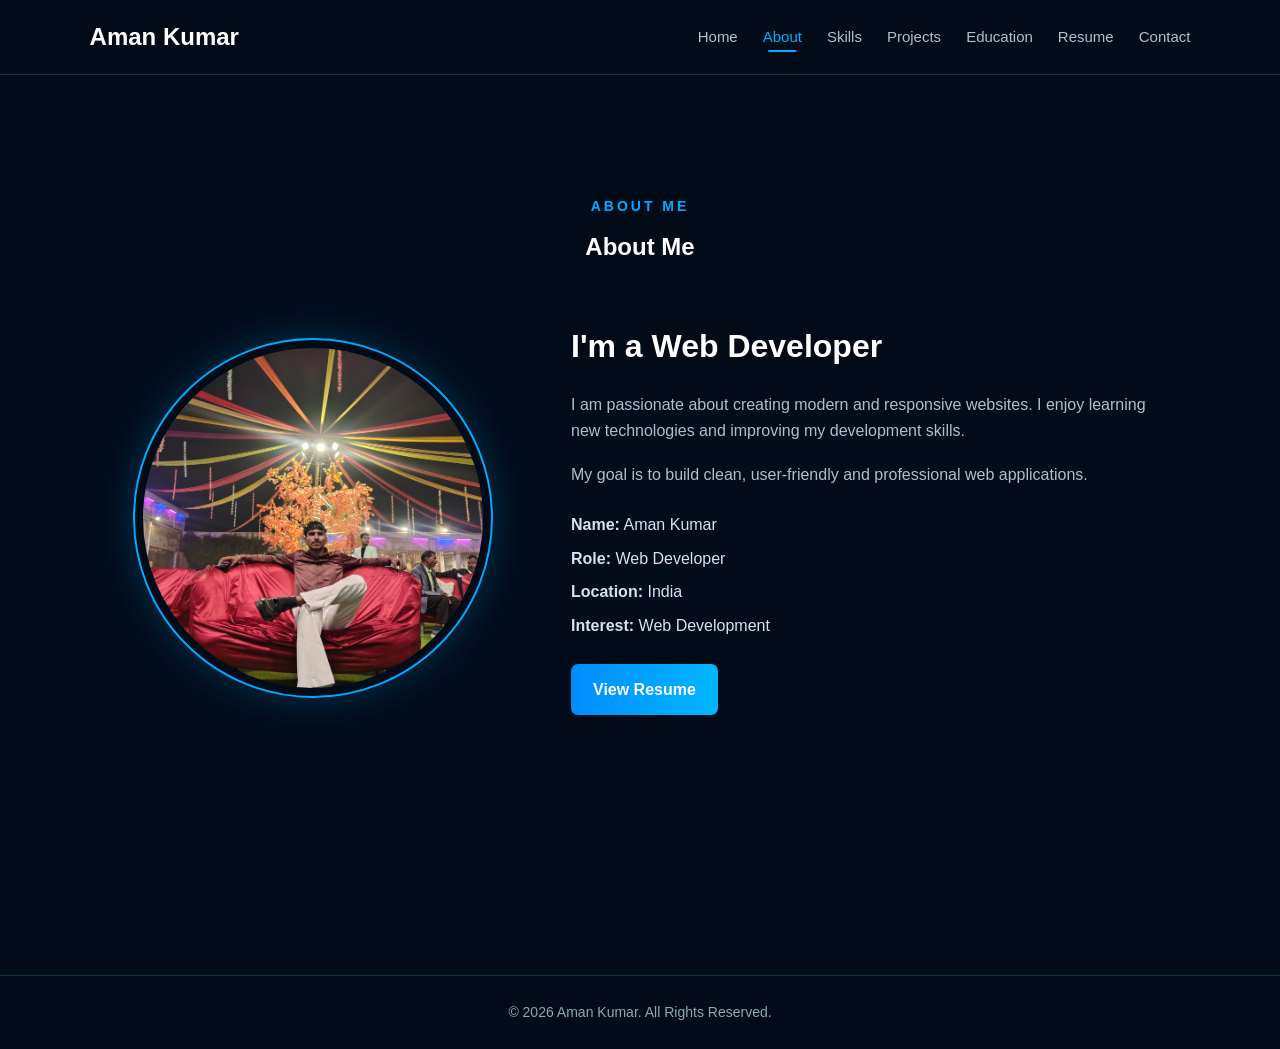
==== about.html @ fec5be61 "1st comment" ====
<!DOCTYPE html>
<html lang="en">
<head>

    <meta charset="UTF-8">

    <meta name="viewport"
          content="width=device-width, initial-scale=1.0">

    <title>About | Aman Kumar</title>

    <link rel="icon"
          type="image/png"
          href="images/favicon.png">

    <link rel="stylesheet"
          href="css/style.css">

</head>

<body>

<header class="navbar">

    <div class="logo">Aman Kumar</div>

    <nav>
        <ul class="nav-links">

            <li><a href="index.html">Home</a></li>
            <li><a href="about.html">About</a></li>
            <li><a href="skills.html">Skills</a></li>
            <li><a href="projects.html">Projects</a></li>
            <li><a href="education.html">Education</a></li>
            <li><a href="resume.html">Resume</a></li>
            <li><a href="contact.html">Contact</a></li>

        </ul>
    </nav>

    <button id="menu-btn">☰</button>

</header>


<section class="about-section">

    <div class="section-heading">

        <p>ABOUT ME</p>

        <h1>About <span>Me</span></h1>

    </div>


    <div class="about-container">

        <div class="about-image">

            <div class="profile-circle">

                <img src="image/profile.jpg"
                     alt="Profile Photo">

            </div>

        </div>


        <div class="about-content">

            <h2>I'm a Web Developer</h2>

            <p>
                I am passionate about creating modern and responsive
                websites. I enjoy learning new technologies and
                improving my development skills.
            </p>

            <p>
                My goal is to build clean, user-friendly and
                professional web applications.
            </p>

            <div class="about-details">

                <p><strong>Name:</strong> Aman Kumar</p>

                <p><strong>Role:</strong> Web Developer</p>

                <p><strong>Location:</strong> India</p>

                <p><strong>Interest:</strong> Web Development</p>

            </div>

            <a href="resume.html"
               class="hero-btn">
                View Resume
            </a>

        </div>

    </div>

</section>


<footer class="footer">

    <p>© 2026 Aman Kumar. All Rights Reserved.</p>

</footer>


<script src="js/script.js"></script>

</body>
</html>
---- css/style.css ----
/* =====================================
   RESET
===================================== */

* {
    margin: 0;
    padding: 0;
    box-sizing: border-box;
}

html {
    scroll-behavior: smooth;
}

body {
    font-family: Arial, Helvetica, sans-serif;
    background: #020b18;
    color: #ffffff;
    line-height: 1.6;
}

a {
    text-decoration: none;
}

img {
    max-width: 100%;
}


/* =====================================
   NAVBAR
===================================== */

.navbar {
    width: 100%;
    min-height: 75px;

    padding: 18px 7%;

    display: flex;
    align-items: center;
    justify-content: space-between;

    background: #020b18;

    border-bottom: 1px solid #12304a;

    position: sticky;
    top: 0;

    z-index: 1000;
}

.logo {
    color: #ffffff;

    font-size: 24px;

    font-weight: 700;
}

.nav-links {
    list-style: none;

    display: flex;

    align-items: center;

    gap: 25px;
}

.nav-links a {
    color: #aebed0;

    font-size: 15px;

    position: relative;

    transition: 0.3s;
}

.nav-links a:hover,
.nav-links a.active {
    color: #00aaff;
}

.nav-links a::after {
    content: "";

    position: absolute;

    left: 50%;
    bottom: -7px;

    width: 0;
    height: 2px;

    background: #00aaff;

    transform: translateX(-50%);

    transition: 0.3s;
}

.nav-links a:hover::after,
.nav-links a.active::after {
    width: 70%;
}

#menu-btn {
    display: none;

    border: none;

    background: transparent;

    color: #ffffff;

    font-size: 28px;

    cursor: pointer;
}


/* =====================================
   HERO
===================================== */

.hero {
    min-height: 90vh;

    padding: 80px 8%;

    display: flex;

    align-items: center;

    justify-content: space-between;

    gap: 50px;

    background:
        radial-gradient(
            circle at 80% 30%,
            rgba(0, 170, 255, 0.12),
            transparent 30%
        );
}

.hero-content {
    max-width: 650px;
}

.small-title {
    color: #00aaff;

    font-size: 14px;

    font-weight: 600;

    letter-spacing: 3px;

    margin-bottom: 15px;
}

.hero-content h1 {
    font-size: 55px;

    line-height: 1.15;

    margin-bottom: 15px;
}

.hero-content h1 span {
    color: #00aaff;
}

.hero-content h2 {
    color: #d5e2ef;

    font-size: 30px;

    margin-bottom: 20px;
}

.hero-text {
    color: #aebed0;

    max-width: 600px;

    font-size: 17px;

    margin-bottom: 30px;
}

.hero-buttons {
    display: flex;

    gap: 15px;

    flex-wrap: wrap;
}

.hero-btn {
    display: inline-block;

    padding: 13px 22px;

    background: linear-gradient(
        90deg,
        #008cff,
        #00b7ff
    );

    color: #ffffff;

    border-radius: 7px;

    font-weight: 600;

    transition: 0.3s;
}

.hero-btn:hover {
    transform: translateY(-3px);

    box-shadow:
        0 8px 25px
        rgba(0, 170, 255, 0.3);
}

.outline-btn {
    background: transparent;

    border: 1px solid #00aaff;

    color: #00aaff;
}

.outline-btn:hover {
    background: #00aaff;

    color: #020b18;
}

.social-links {
    display: flex;

    gap: 18px;

    margin-top: 30px;
}

.social-links a {
    color: #aebed0;

    transition: 0.3s;
}

.social-links a:hover {
    color: #00aaff;
}


/* =====================================
   PROFILE IMAGE
===================================== */

.profile-wrapper {
    display: flex;

    justify-content: center;

    align-items: center;
}

.profile-circle {
    width: 360px;
    height: 360px;

    border-radius: 50%;

    padding: 8px;

    border: 2px solid #00aaff;

    box-shadow:
        0 0 40px
        rgba(0, 170, 255, 0.25);

    overflow: hidden;
}

.profile-circle img {
    width: 100%;
    height: 100%;

    object-fit: cover;

    border-radius: 50%;

    display: block;
}


/* =====================================
   SECTION HEADINGS
===================================== */

.section-heading,
.skills-heading,
.projects-heading,
.education-heading,
.contact-heading {
    text-align: center;

    max-width: 750px;

    margin: 0 auto 55px;
}

.section-heading p,
.skills-heading > p:first-child,
.projects-heading > p:first-child,
.education-heading > p:first-child,
.contact-heading > p:first-child {
    color: #00aaff;

    font-size: 14px;

    font-weight: 600;

    letter-spacing: 3px;

    margin-bottom: 10px;
}

.section-heading h2,
.skills-heading h1,
.projects-heading h1,
.education-heading h1,
.contact-heading h1 {
    font-size: 45px;

    color: #ffffff;

    margin-bottom: 15px;
}

.section-heading h2 span,
.skills-heading h1 span,
.projects-heading h1 span,
.education-heading h1 span,
.contact-heading h1 span {
    color: #00aaff;
}

.section-heading p:last-child,
.skills-heading p:last-child,
.projects-heading p:last-child,
.education-heading p:last-child,
.contact-heading p:last-child {
    color: #aebed0;
}


/* =====================================
   HOME SKILLS
===================================== */

.home-skills {
    padding: 90px 8%;

    background: #061426;
}

.skills-preview {
    max-width: 1150px;

    margin: auto;

    display: grid;

    grid-template-columns:
        repeat(5, 1fr);

    gap: 20px;
}

.skill-card {
    background: #081b30;

    border: 1px solid #16415f;

    border-radius: 12px;

    padding: 28px 20px;

    text-align: center;

    transition: 0.35s;
}

.skill-card:hover {
    transform: translateY(-7px);

    border-color: #00aaff;

    box-shadow:
        0 10px 30px
        rgba(0, 170, 255, 0.12);
}

.skill-icon {
    width: 55px;
    height: 55px;

    margin: 0 auto 15px;

    display: flex;

    align-items: center;
    justify-content: center;

    border-radius: 12px;

    background: #0b2b46;

    color: #00aaff;

    font-weight: 700;
}

.skill-card h3 {
    color: #ffffff;

    margin-bottom: 8px;
}

.skill-card p {
    color: #8fa6ba;

    font-size: 14px;
}


/* =====================================
   HOME CTA
===================================== */

.home-cta {
    text-align: center;

    padding: 90px 8%;

    background: #020b18;
}

.home-cta h2 {
    font-size: 35px;

    margin-bottom: 10px;
}

.home-cta p {
    color: #aebed0;

    margin-bottom: 25px;
}


/* =====================================
   ABOUT
===================================== */

.about-section {
    min-height: 100vh;

    padding: 120px 8% 80px;
}

.about-container {
    max-width: 1050px;

    margin: auto;

    display: grid;

    grid-template-columns:
        0.8fr 1.2fr;

    align-items: center;

    gap: 60px;
}

.about-image {
    display: flex;

    justify-content: center;
}

.about-content h2 {
    font-size: 32px;

    margin-bottom: 20px;
}

.about-content > p {
    color: #aebed0;

    margin-bottom: 18px;
}

.about-details {
    margin: 25px 0;
}

.about-details p {
    color: #d5e2ef;

    margin-bottom: 8px;
}


/* =====================================
   SKILLS PAGE
===================================== */

.skills-section {
    min-height: 100vh;

    padding: 120px 8% 80px;
}

.skills-container {
    max-width: 1100px;

    margin: auto;

    display: grid;

    grid-template-columns:
        repeat(3, 1fr);

    gap: 25px;
}


/* =====================================
   PROJECTS
===================================== */

.projects-section {
    min-height: 100vh;

    padding: 120px 8% 80px;
}

.projects-container {
    max-width: 1150px;

    margin: auto;

    display: grid;

    grid-template-columns:
        repeat(2, 1fr);

    gap: 30px;
}

.project-card {
    background: #061426;

    border: 1px solid #16415f;

    border-radius: 15px;

    padding: 25px;

    overflow: hidden;

    transition: 0.4s;
}

.project-card:hover {
    transform: translateY(-8px);

    border-color: #00aaff;

    box-shadow:
        0 10px 35px
        rgba(0, 170, 255, 0.15);
}

.project-image {
    width: 100%;
    height: 230px;

    margin-bottom: 25px;

    overflow: hidden;

    border-radius: 10px;

    background: #020b18;
}

.project-image img {
    width: 100%;
    height: 100%;

    object-fit: cover;

    display: block;

    transition: 0.5s;
}

.project-card:hover .project-image img {
    transform: scale(1.06);
}

.project-number {
    color: #00aaff;

    font-size: 14px;

    font-weight: bold;

    letter-spacing: 2px;

    margin-bottom: 10px;
}

.project-card h2 {
    color: #ffffff;

    font-size: 24px;

    margin-bottom: 12px;
}

.project-card > p {
    color: #aebed0;

    line-height: 1.7;

    font-size: 15px;

    margin-bottom: 20px;
}

.project-tech {
    display: flex;

    flex-wrap: wrap;

    gap: 8px;

    margin-bottom: 25px;
}

.project-tech span {
    background: #0b2238;

    color: #00aaff;

    border: 1px solid #16415f;

    padding: 6px 12px;

    border-radius: 20px;

    font-size: 13px;
}

.project-buttons {
    display: flex;

    gap: 12px;

    flex-wrap: wrap;
}

.project-btn {
    display: inline-block;

    min-width: 110px;

    text-align: center;

    padding: 10px 16px;

    border-radius: 7px;

    border: 1px solid #00aaff;

    color: #00aaff;

    font-size: 14px;

    transition: 0.3s;
}

.project-btn:hover {
    background: #00aaff;

    color: #020b18;

    transform: translateY(-2px);
}


/* =====================================
   EDUCATION
===================================== */

.education-section {
    min-height: 100vh;

    padding: 120px 8% 80px;
}

.education-container {
    max-width: 1000px;

    margin: auto;

    display: grid;

    grid-template-columns:
        repeat(2, 1fr);

    gap: 25px;
}

.education-card {
    background: #061426;

    border: 1px solid #16415f;

    border-radius: 15px;

    padding: 30px;

    transition: 0.35s;
}

.education-card:hover {
    transform: translateY(-6px);

    border-color: #00aaff;
}

.education-year {
    color: #00aaff;

    font-weight: bold;

    margin-bottom: 12px;
}

.education-card h2 {
    margin-bottom: 8px;
}

.education-card h3 {
    color: #00aaff;

    font-size: 16px;

    margin-bottom: 12px;
}

.education-card p {
    color: #aebed0;
}


/* =====================================
   RESUME
===================================== */

.resume-section {
    min-height: 100vh;

    padding: 120px 8% 80px;
}

.resume-top {
    max-width: 1000px;

    margin: 0 auto 40px;

    display: flex;

    align-items: center;

    justify-content: space-between;

    gap: 25px;
}

.resume-top h1 {
    font-size: 45px;
}

.resume-top h1 span {
    color: #00aaff;
}

.resume-btn {
    display: inline-block;

    padding: 13px 20px;

    background: #00aaff;

    color: #020b18;

    border-radius: 7px;

    font-weight: 700;

    transition: 0.3s;
}

.resume-btn:hover {
    transform: translateY(-3px);

    box-shadow:
        0 8px 25px
        rgba(0, 170, 255, 0.3);
}

.resume-block {
    max-width: 1000px;

    margin: 0 auto 25px;

    padding: 30px;

    background: #061426;

    border: 1px solid #16415f;

    border-radius: 15px;
}

.resume-block h2 {
    color: #00aaff;

    margin-bottom: 18px;
}

.resume-block p {
    color: #aebed0;
}

.resume-skills {
    display: flex;

    flex-wrap: wrap;

    gap: 10px;
}

.resume-skills span {
    padding: 8px 14px;

    background: #0b2238;

    color: #00aaff;

    border: 1px solid #16415f;

    border-radius: 20px;
}

.resume-project {
    border-top: 1px solid #16324d;

    padding: 18px 0;
}

.resume-project h3 {
    color: #ffffff;

    margin-bottom: 7px;
}

.resume-education h3 {
    color: #ffffff;

    margin-bottom: 7px;
}


/* =====================================
   CONTACT
===================================== */

.contact-section {
    min-height: 100vh;

    padding: 120px 8% 80px;
}

.contact-container {
    max-width: 1100px;

    margin: auto;

    display: grid;

    grid-template-columns:
        1fr 1.2fr;

    gap: 35px;
}

.contact-info,
.contact-form {
    background: #061426;

    border: 1px solid #16415f;

    border-radius: 15px;

    padding: 35px;

    transition: 0.35s;
}

.contact-info:hover,
.contact-form:hover {
    border-color: #00aaff;
}

.contact-info h2 {
    font-size: 28px;

    margin-bottom: 15px;
}

.contact-info > p {
    color: #aebed0;

    line-height: 1.7;

    margin-bottom: 30px;
}

.contact-item {
    border-top: 1px solid #16324d;

    padding: 20px 0;
}

.contact-item h3 {
    color: #00aaff;

    font-size: 17px;

    margin-bottom: 8px;
}

.contact-item p {
    color: #d5e2ef;
}

.form-group {
    margin-bottom: 20px;
}

.form-group label {
    display: block;

    color: #ffffff;

    margin-bottom: 8px;
}

.form-group input,
.form-group textarea {
    width: 100%;

    padding: 14px 16px;

    background: #020b18;

    border: 1px solid #24445f;

    border-radius: 8px;

    color: #ffffff;

    font-size: 15px;

    outline: none;

    font-family: inherit;

    transition: 0.3s;
}

.form-group input:focus,
.form-group textarea:focus {
    border-color: #00aaff;

    box-shadow:
        0 0 10px
        rgba(0, 170, 255, 0.2);
}

.form-group textarea {
    resize: vertical;
}

.contact-btn {
    width: 100%;

    padding: 14px;

    border: none;

    border-radius: 8px;

    background:
        linear-gradient(
            90deg,
            #008cff,
            #00b7ff
        );

    color: #ffffff;

    font-size: 16px;

    font-weight: 600;

    cursor: pointer;

    transition: 0.3s;
}

.contact-btn:hover {
    transform: translateY(-2px);

    box-shadow:
        0 0 20px
        rgba(0, 170, 255, 0.4);
}


/* =====================================
   FOOTER
===================================== */

.footer {
    text-align: center;

    padding: 25px 8%;

    background: #020b18;

    border-top: 1px solid #12304a;
}

.footer p {
    color: #8fa6ba;

    font-size: 14px;
}


/* =====================================
   ANIMATION
===================================== */

.hero,
.about-section,
.skills-section,
.projects-section,
.education-section,
.resume-section,
.contact-section {
    animation: pageFade 0.7s ease;
}

@keyframes pageFade {

    from {
        opacity: 0;

        transform:
            translateY(15px);
    }

    to {
        opacity: 1;

        transform:
            translateY(0);
    }

}


/* =====================================
   TABLET
===================================== */

@media (max-width: 1000px) {

    .nav-links {
        gap: 14px;
    }

    .nav-links a {
        font-size: 14px;
    }

    .hero-content h1 {
        font-size: 45px;
    }

    .profile-circle {
        width: 300px;
        height: 300px;
    }

    .skills-preview {
        grid-template-columns:
            repeat(3, 1fr);
    }

}


/* =====================================
   MOBILE
===================================== */

@media (max-width: 768px) {

    .navbar {
        padding: 17px 5%;

        position: relative;
    }

    #menu-btn {
        display: block;
    }

    .nav-links {

        display: none;

        position: absolute;

        top: 70px;

        left: 5%;
        right: 5%;

        flex-direction: column;

        gap: 0;

        background: #061426;

        border: 1px solid #087dcc;

        border-radius: 10px;

        padding: 12px;

        z-index: 999;
    }

    .nav-links.active {
        display: flex;
    }

    .nav-links li {
        width: 100%;
    }

    .nav-links a {
        display: block;

        text-align: center;

        padding: 12px;
    }


    .hero {

        min-height: auto;

        flex-direction: column;

        text-align: center;

        padding:
            80px 5%
            70px;
    }

    .hero-content {
        width: 100%;
    }

    .hero-content h1 {
        font-size: 38px;
    }

    .hero-content h2 {
        font-size: 25px;
    }

    .hero-text {
        font-size: 15px;
    }

    .hero-buttons {
        justify-content: center;
    }

    .social-links {
        justify-content: center;
    }

    .profile-circle {
        width: 260px;
        height: 260px;
    }


    .section-heading h2,
    .skills-heading h1,
    .projects-heading h1,
    .education-heading h1,
    .contact-heading h1,
    .resume-top h1 {
        font-size: 36px;
    }


    .skills-preview {
        grid-template-columns: 1fr;
    }


    .about-section,
    .skills-section,
    .projects-section,
    .education-section,
    .resume-section,
    .contact-section {
        padding:
            90px 5%
            60px;
    }


    .about-container {
        grid-template-columns: 1fr;

        text-align: center;

        gap: 35px;
    }


    .skills-container {
        grid-template-columns: 1fr;
    }


    .projects-container {
        grid-template-columns: 1fr;
    }

    .project-image {
        height: 210px;
    }


    .education-container {
        grid-template-columns: 1fr;
    }


    .resume-top {
        flex-direction: column;

        align-items: flex-start;
    }


    .contact-container {
        grid-template-columns: 1fr;
    }


    .contact-info,
    .contact-form,
    .resume-block {
        padding: 25px;
    }


    .footer {
        padding:
            25px 5%;

        text-align: center;
    }

}
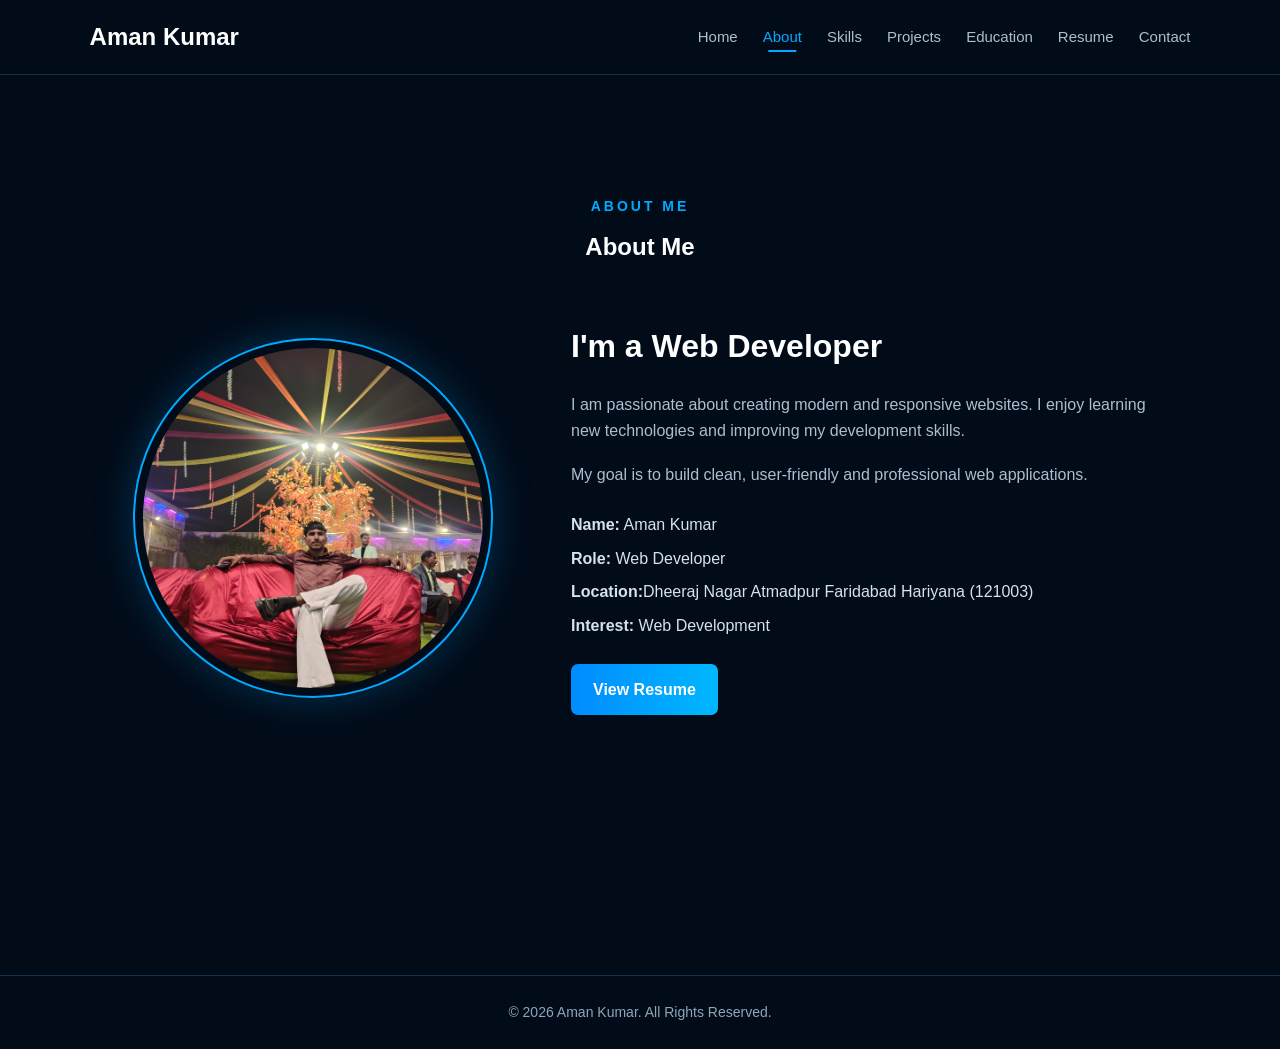
==== commit decaa8bd: "address" ====
--- a/about.html
+++ b/about.html
@@ -89,7 +89,7 @@
 
                 <p><strong>Role:</strong> Web Developer</p>
 
-                <p><strong>Location:</strong> India</p>
+                <p><strong>Location:</strong>Dheeraj Nagar Atmadpur Faridabad Hariyana (121003)</p>
 
                 <p><strong>Interest:</strong> Web Development</p>
 
@@ -117,4 +117,4 @@
 <script src="js/script.js"></script>
 
 </body>
-</html>+</html>
